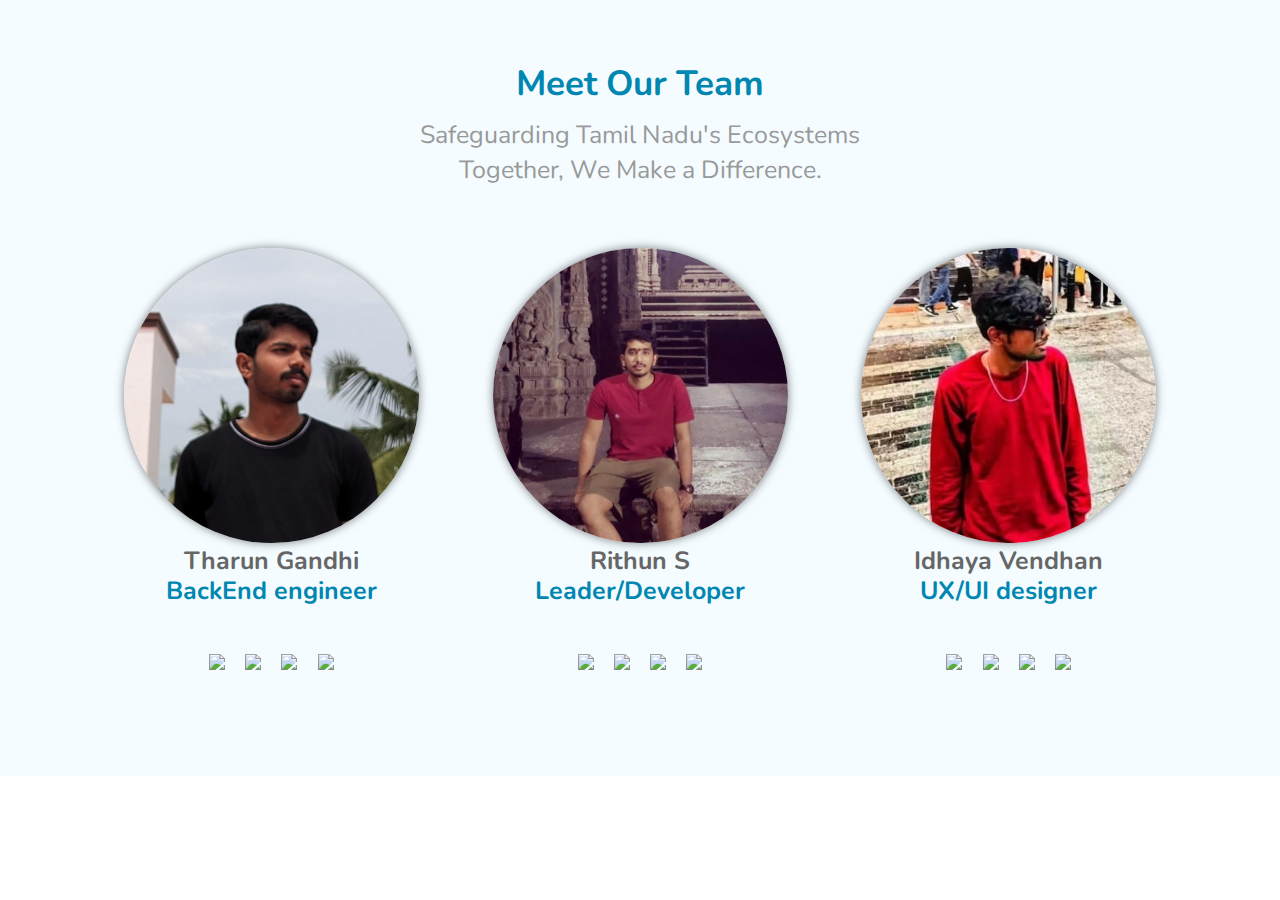
==== About us/about.html @ f12e739a "Add files via upload" ====
<!DOCTYPE html>
<html>
    <head>
        <link rel="stylesheet" href="./style.css">
        <link rel="stylesheet" href="./Res.css">
    </head>
    <body>
        
        <div class="responsive-container-block outer-container">
            <div class="responsive-container-block inner-container">
              <p class="text-blk section-head-text">
                Meet Our Team
              </p>
              <p class="text-blk section-subhead-text">
                Safeguarding Tamil Nadu's Ecosystems Together, We Make a Difference.
              </p>
              <div class="responsive-container-block">
                <div class="responsive-cell-block wk-desk-3 wk-ipadp-3 wk-tab-6 wk-mobile-12 team-card-container">
                  <div class="team-card">
                    <div class="img-wrapper">
                      <img class="team-img" src="./Tharun.jpg">
                    </div>
                    <p class="text-blk name">
                      Tharun Gandhi 
                    </p>
                    <p class="text-blk position">
                      BackEnd engineer
                    </p>
                    <div class="social-media-links">
                      <a href="http://www.twitter.com/" target="_blank">
                        <img src="https://workik-widget-assets.s3.amazonaws.com/widget-assets/images/gray-twitter.svg">
                      </a>
                      <a href="http://www.facebook.com/" target="_blank">
                        <img src="https://workik-widget-assets.s3.amazonaws.com/widget-assets/images/gray-fb.svg">
                      </a>
                      <a href="http://www.instagram.com/" target="_blank">
                        <img src="https://workik-widget-assets.s3.amazonaws.com/widget-assets/images/gray-insta.svg">
                      </a>
                      <a href="http://www.gmail.com/" target="_blank">
                        <img src="https://workik-widget-assets.s3.amazonaws.com/widget-assets/images/gray-mail.svg">
                      </a>
                    </div>
                  </div>
                </div>
                <div class="responsive-cell-block wk-desk-3 wk-ipadp-3 wk-tab-6 wk-mobile-12 team-card-container">
                  <div class="team-card">
                    <div class="img-wrapper">
                      <img class="team-img" src="./Rithun.jpg">
                    </div>
                    <p class="text-blk name">
                      Rithun S
                    </p>
                    <p class="text-blk position">
                      Leader/Developer
                    </p>
                    <div class="social-media-links">
                      <a href="http://www.twitter.com/" target="_blank">
                        <img src="https://workik-widget-assets.s3.amazonaws.com/widget-assets/images/gray-twitter.svg">
                      </a>
                      <a href="http://www.facebook.com/" target="_blank">
                        <img src="https://workik-widget-assets.s3.amazonaws.com/widget-assets/images/gray-fb.svg">
                      </a>
                      <a href="http://www.instagram.com/" target="_blank">
                        <img src="https://workik-widget-assets.s3.amazonaws.com/widget-assets/images/gray-insta.svg">
                      </a>
                      <a href="http://www.gmail.com/" target="_blank">
                        <img src="https://workik-widget-assets.s3.amazonaws.com/widget-assets/images/gray-mail.svg">
                      </a>
                    </div>
                  </div>
                </div>
                <div class="responsive-cell-block wk-desk-3 wk-ipadp-3 wk-tab-6 wk-mobile-12 team-card-container">
                  <div class="team-card">
                    <div class="img-wrapper">
                      <img class="team-img" src="./Idhaya.jpg">
                    </div>
                    <p class="text-blk name">
                      Idhaya Vendhan
                    </p>
                    <p class="text-blk position">
                      UX/UI designer
                    </p>
                    <div class="social-media-links">
                      <a href="http://www.twitter.com/" target="_blank">
                        <img src="https://workik-widget-assets.s3.amazonaws.com/widget-assets/images/gray-twitter.svg">
                      </a>
                      <a href="http://www.facebook.com/" target="_blank">
                        <img src="https://workik-widget-assets.s3.amazonaws.com/widget-assets/images/gray-fb.svg">
                      </a>
                      <a href="http://www.instagram.com/" target="_blank">
                        <img src="https://workik-widget-assets.s3.amazonaws.com/widget-assets/images/gray-insta.svg">
                      </a>
                      <a href="http://www.gmail.com/" target="_blank">
                        <img src="https://workik-widget-assets.s3.amazonaws.com/widget-assets/images/gray-mail.svg">
                      </a>
                    </div>
                  </div>
                </div>
              </div>
            </div>
          </div>

  </body>
</html>
---- About us/style.css ----
* {
    font-family: Nunito, sans-serif;
  }
  
  .text-blk {
    margin-top: 0px;
    margin-right: 0px;
    margin-bottom: 0px;
    margin-left: 0px;
    line-height: 25px;
  }
  
  .responsive-cell-block {
    min-height: 75px;
  }
  
  .responsive-container-block {
    min-height: 75px;
    height: fit-content;
    width: 100%;
    display: flex;
    flex-wrap: wrap;
    margin-top: 0px;
    margin-right: auto;
    margin-bottom: 0px;
    margin-left: auto;
    justify-content: space-evenly;
  }
  
  .outer-container {
    padding-top: 10px;
    padding-right: 50px;
    padding-bottom: 10px;
    padding-left: 50px;
    background-color: rgb(244, 252, 255);
  }
  
  .inner-container {
    max-width: 1320px;
    flex-direction: column;
    align-items: center;
    margin-top: 50px;
    margin-right: auto;
    margin-bottom: 50px;
    margin-left: auto;
  }
  
  .section-head-text {
    margin-top: 0px;
    margin-right: 0px;
    margin-bottom: 5px;
    margin-left: 0px;
    font-size: 35px;
    font-weight: 700;
    line-height: 48px;
    color: rgb(0, 135, 177);
    margin: 0 0 10px 0;
  }
  
  .section-subhead-text {
    font-size: 25px;
    color: rgb(153, 153, 153);
    line-height: 35px;
    max-width: 470px;
    text-align: center;
    margin-top: 0px;
    margin-right: 0px;
    margin-bottom: 60px;
    margin-left: 0px;
  }
  
  .img-wrapper {
    width: 100%;
  }
  
  .team-card {
    display: flex;
    flex-direction: column;
    align-items: center;
  }
  
  .social-media-links {
    width: 125px;
    display: flex;
    justify-content: space-between;
  }
  
  .name {
    font-size: 25px;
    font-weight: 700;
    color: rgb(102, 102, 102);
    margin-top: 0px;
    margin-right: 0px;
    margin-bottom: 5px;
    margin-left: 0px;
  }
  
  .position {
    font-size: 25px;
    font-weight: 700;
    color: rgb(0, 135, 177);
    margin-top: 0px;
    margin-right: 0px;
    margin-bottom: 50px;
    margin-left: 0px;
  }
  
  .team-img {
    width: 100%;
    height: 100%;
    border-radius: 50%;
    box-shadow: 0 0 10px rgba(0, 0, 0, 0.5);

  }
  
  .team-card-container {
    width: 280px;
    margin: 0 0 40px 0;
  }
  
  @media (max-width: 500px) {
    .outer-container {
      padding: 10px 20px 10px 20px;
    }
  
    .section-head-text {
      text-align: center;
    }
  }
---- About us/Res.css ----
@import url('https://fonts.googleapis.com/css2?family=Nunito:wght@200;300;400;600;700;800&amp;display=swap');

*,
*:before,
*:after {
  -moz-box-sizing: border-box;
  -webkit-box-sizing: border-box;
  box-sizing: border-box;
}

body {
  margin: 0;
}

.wk-desk-1 {
  width: 8.333333%;
}

.wk-desk-2 {
  width: 16.666667%;
}

.wk-desk-3 {
  width: 25%;
}

.wk-desk-4 {
  width: 33.333333%;
}

.wk-desk-5 {
  width: 41.666667%;
}

.wk-desk-6 {
  width: 50%;
}

.wk-desk-7 {
  width: 58.333333%;
}

.wk-desk-8 {
  width: 66.666667%;
}

.wk-desk-9 {
  width: 75%;
}

.wk-desk-10 {
  width: 83.333333%;
}

.wk-desk-11 {
  width: 91.666667%;
}

.wk-desk-12 {
  width: 100%;
}

@media (max-width: 1024px) {
  .wk-ipadp-1 {
    width: 8.333333%;
  }

  .wk-ipadp-2 {
    width: 16.666667%;
  }

  .wk-ipadp-3 {
    width: 25%;
  }

  .wk-ipadp-4 {
    width: 33.333333%;
  }

  .wk-ipadp-5 {
    width: 41.666667%;
  }

  .wk-ipadp-6 {
    width: 50%;
  }

  .wk-ipadp-7 {
    width: 58.333333%;
  }

  .wk-ipadp-8 {
    width: 66.666667%;
  }

  .wk-ipadp-9 {
    width: 75%;
  }

  .wk-ipadp-10 {
    width: 83.333333%;
  }

  .wk-ipadp-11 {
    width: 91.666667%;
  }

  .wk-ipadp-12 {
    width: 100%;
  }
}

@media (max-width: 768px) {
  .wk-tab-1 {
    width: 8.333333%;
  }

  .wk-tab-2 {
    width: 16.666667%;
  }

  .wk-tab-3 {
    width: 25%;
  }

  .wk-tab-4 {
    width: 33.333333%;
  }

  .wk-tab-5 {
    width: 41.666667%;
  }

  .wk-tab-6 {
    width: 50%;
  }

  .wk-tab-7 {
    width: 58.333333%;
  }

  .wk-tab-8 {
    width: 66.666667%;
  }

  .wk-tab-9 {
    width: 75%;
  }

  .wk-tab-10 {
    width: 83.333333%;
  }

  .wk-tab-11 {
    width: 91.666667%;
  }

  .wk-tab-12 {
    width: 100%;
  }
}

@media (max-width: 500px) {
  .wk-mobile-1 {
    width: 8.333333%;
  }

  .wk-mobile-2 {
    width: 16.666667%;
  }

  .wk-mobile-3 {
    width: 25%;
  }

  .wk-mobile-4 {
    width: 33.333333%;
  }

  .wk-mobile-5 {
    width: 41.666667%;
  }

  .wk-mobile-6 {
    width: 50%;
  }

  .wk-mobile-7 {
    width: 58.333333%;
  }

  .wk-mobile-8 {
    width: 66.666667%;
  }

  .wk-mobile-9 {
    width: 75%;
  }

  .wk-mobile-10 {
    width: 83.333333%;
  }

  .wk-mobile-11 {
    width: 91.666667%;
  }

  .wk-mobile-12 {
    width: 100%;
  }
}
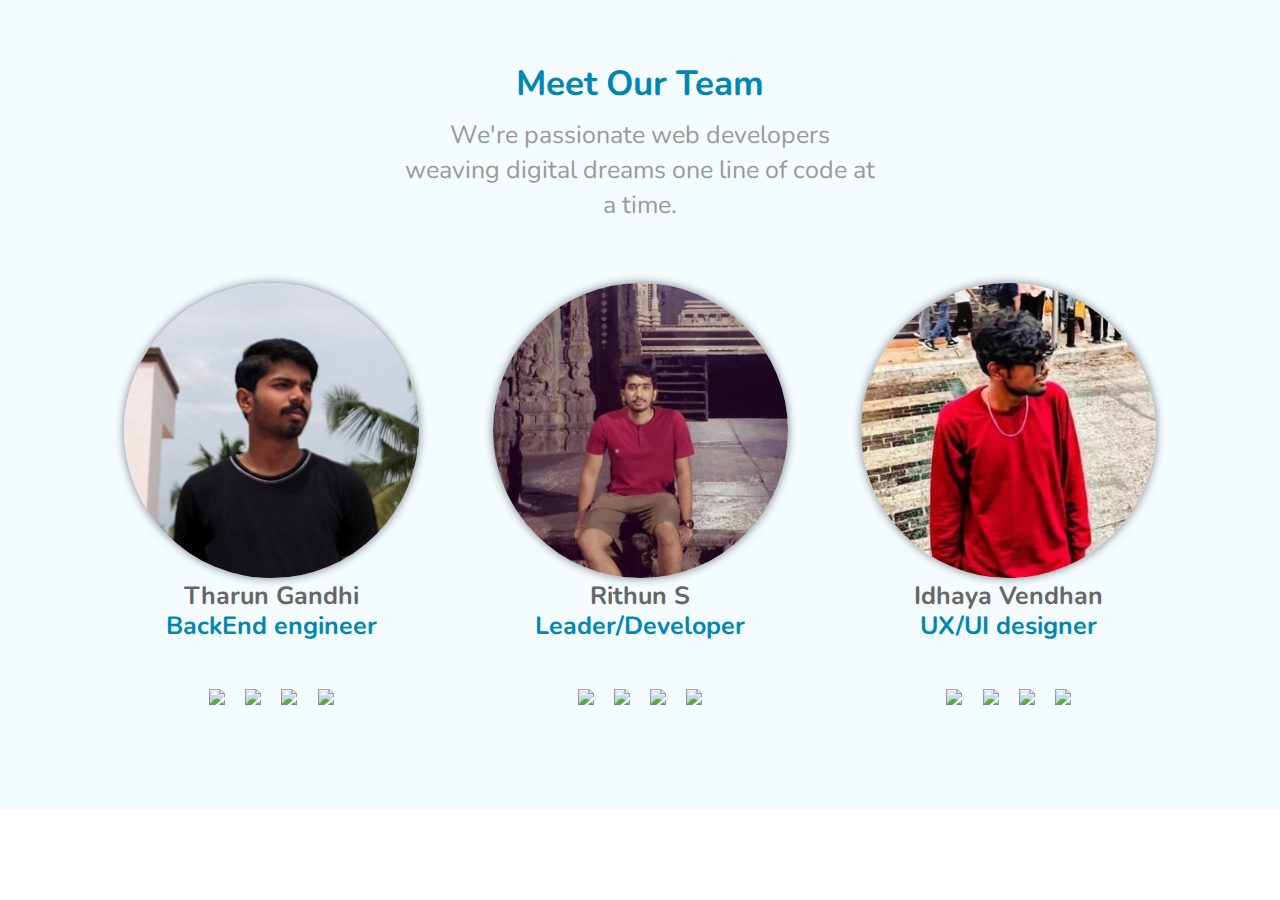
==== commit e9f64326: "Update about.html" ====
--- a/About us/about.html
+++ b/About us/about.html
@@ -1,6 +1,7 @@
 <!DOCTYPE html>
 <html>
     <head>
+        <title>About us</title>
         <link rel="stylesheet" href="./style.css">
         <link rel="stylesheet" href="./Res.css">
     </head>
@@ -12,7 +13,7 @@
                 Meet Our Team
               </p>
               <p class="text-blk section-subhead-text">
-                Safeguarding Tamil Nadu's Ecosystems Together, We Make a Difference.
+                We're passionate web developers weaving digital dreams one line of code at a time.
               </p>
               <div class="responsive-container-block">
                 <div class="responsive-cell-block wk-desk-3 wk-ipadp-3 wk-tab-6 wk-mobile-12 team-card-container">
@@ -101,4 +102,4 @@
           </div>
 
   </body>
-</html>+</html>
